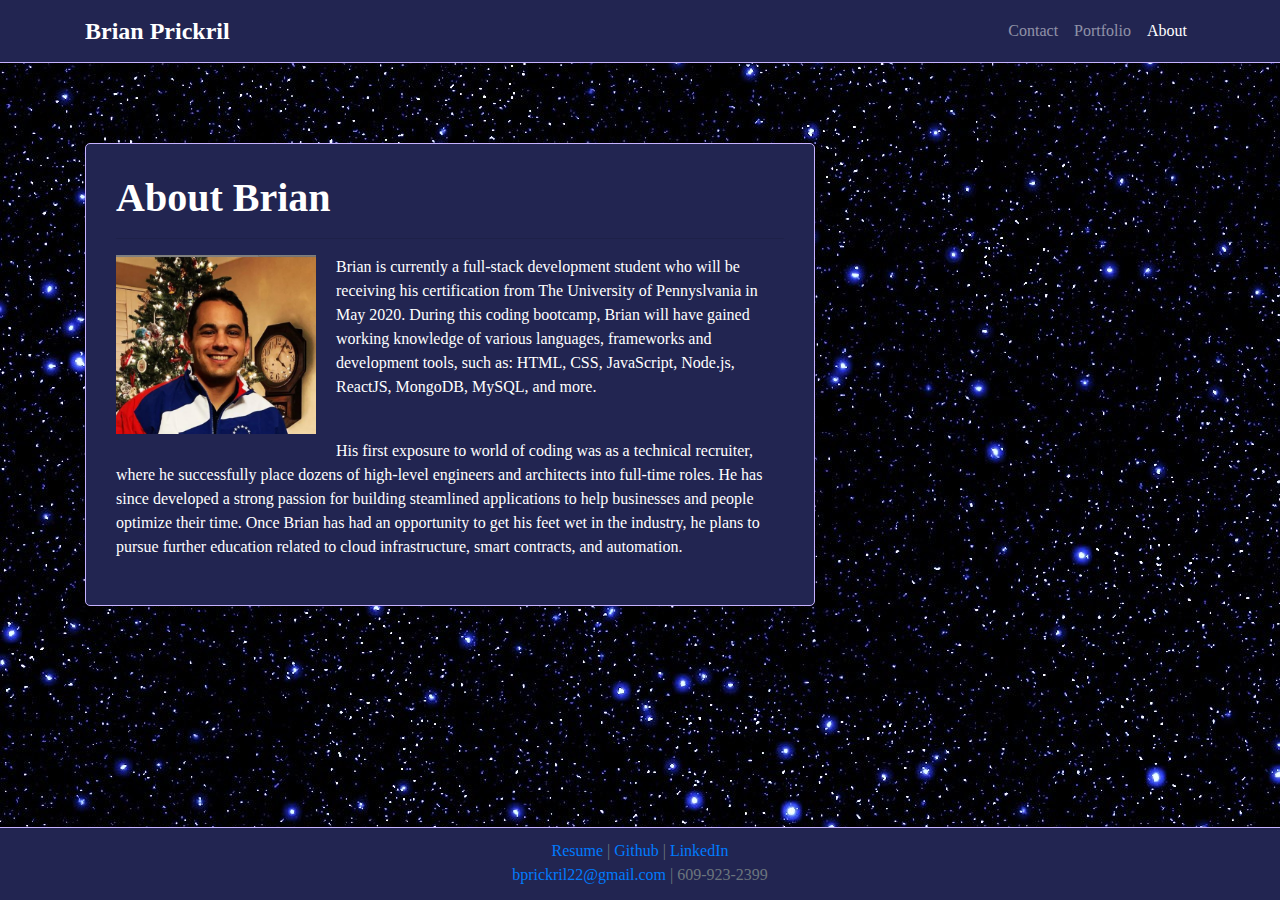
==== index.html @ f42a9e5c "fixed mobile responsiveness" ====
<!DOCTYPE html>
<html lang="en-us">

<head>
  <meta charset="UTF-8">
  <meta name="viewport" content="width=device-width, initial-scale=1.0">
  <meta http-equiv="X-UA-Compatible" content="ie=edge">
  <title>Brian Prickril's Developer Portfolio</title>
  <link rel="stylesheet" href="https://maxcdn.bootstrapcdn.com/bootstrap/4.0.0/css/bootstrap.min.css">
  <link rel="stylesheet" href="assets/css/styles.css" media="screen">
</head>

<body>

  <nav class="navbar navbar-expand-lg navbar-dark">
    <div class="container">
      <a class="navbar-brand" href="index.html" id="logo">Brian Prickril</a>
      <button class="navbar-toggler" type="button" data-toggle="collapse" data-target="#navbarTogglerDemo01"
        aria-controls="navbarTogglerDemo01" aria-expanded="false" aria-label="Toggle navigation">
        <span class="navbar-toggler-icon"></span>
      </button>
      <div class="collapse navbar-collapse" id="navbarTogglerDemo01">
        <ul class="navbar-nav ml-auto mt-2 mt-lg-0">
          <li class="nav-item">
            <a class="nav-link" href="contact.html">Contact</a>
          </li>
          <li class="nav-item">
            <a class="nav-link" href="portfolio.html">Portfolio</a>
          </li>
          <li class="nav-item active">
            <a class="nav-link" href="index.html">About</a>
          </li>
        </ul>
      </div>
    </div>
  </nav>

  <main class="container">
    <section class="row">
      <div class="col-md-8">
        <article class="block">
          <h1 class="block-header">About Brian</h1>
          <hr />
          <img src="assets/imgs/myphoto.png" alt="" id="about-image" />
          <p>   Brian is currently a full-stack development student who will be receiving his certification from The
            University of Pennyslvania in May 2020. During this coding bootcamp, Brian will have gained working
            knowledge of various languages, frameworks and development tools, such as: HTML, CSS, JavaScript, Node.js,
            ReactJS, MongoDB, MySQL, and more.</p>
          <br />
          <p>   His first exposure to world of coding was as a technical recruiter, where he successfully place dozens of
            high-level engineers and architects into full-time roles. He has since developed a strong passion for
            building steamlined applications to help businesses and people optimize their time. Once Brian has had an
            opportunity to get his feet wet in the industry, he plans to pursue further education related to cloud
            infrastructure, smart contracts, and automation.
          </p>
        </article>
      </div>
    </section>
  </main>

  <footer class="footer">
    <div class="two-toned-footer-color">
    <p class="text-muted text-muted-footer text-center">
      <a href="assets/imgs/myresume.pdf">Resume</a> | 
      <a href="https://github.com/brianp22">Github</a> | 
      <a href="https://www.linkedin.com/in/brianprickril/">LinkedIn</a>
    </br>
      <a href="mailto: bprickril22@gmai.com">bprickril22@gmail.com</a>
      | 609-923-2399
    </p>
  </div>
  </footer>

  <script type="text/javascript" src="https://cdnjs.cloudflare.com/ajax/libs/jquery/3.2.1/jquery.min.js"></script>
  <script src="https://maxcdn.bootstrapcdn.com/bootstrap/4.0.0/js/bootstrap.min.js"></script>

</body>

</html>
---- assets/css/styles.css ----
body {
  font-family: Georgia, 'Times New Roman', Times, serif;
  background-image: url("../imgs/stars_background.jpg");
  color: white;
}

html {
  position: relative;
  min-height: 100%;
}

main {
  margin: 80px 0;
}

hr {
  color: #222551;
}

.container {
  border-radius: 10px;
  flex-wrap: wrap;

}

.block {
  background-color: #222551;
  border-radius: 5px;
  border: solid 1px rgb(198, 178, 255);;
  padding: 30px;
  margin-bottom: 30px;
}

.block-header {
  color: white;
  font-family: Georgia, Times, "Times New Roman", serif;
  font-weight: bold;
}

#logo {
  font-family: Georgia, Times, "Times New Roman", serif;
  font-size: 24px;
  font-weight: bold;
  color: white;
  background: #222551;
}

.navbar {
  background: #222551;
  border-bottom: solid 1px rgb(198, 178, 255);
  ;
}

.connect-header {
  font-size: 25px;
}

.connect-photo {
  width: 55px;
  height: 55px;
}

#images {
  padding-top: 15px;
  text-align: center;
}

.card-title {
  color: #222551;
  display: block;
}

.card-body {
  padding-top: .5rem;
  color: #222551;
  margin-bottom: -26px;
  display: flex;
  justify-content: center;
}

.btn {
  background-color: #222551;
  color: white;
}

.btn:hover {
  background-color: white;
  color: #222522;
  border: 1px solid #222551;
}

.button-div {
  display: flex;
  align-items: center;
  justify-content: space-evenly;
  padding-bottom: .5rem;
}

.card-img-top {
  width: 100%;
  height: 20vw;
  object-fit: cover;
}

.card {
  color: #222551;
}
 
.footer {
  position: absolute;
  bottom: 0;
  width: 100%;
  height: 73px;
  background-color: #222551;
  border-top: solid 1px rgb(198, 178, 255);
}

.text-muted-footer {
  color: #fff;
  margin-top: 8px;
}

.two-toned-footer-color {
  height: 6px;
  padding-top: 3px;
  background-color: #222551;
}

.about-me-header {
  margin-bottom: 33px;
  font-family: Georgia, Times, "Times New Roman", serif;
  font-size: 32px;
  font-weight: bold;
  color: #222551;
}

#about-image {
  float: left;
  width: 200px;
  margin: 0 20px 10px 0;
}

.port-image {
  margin: 20px auto;
}

.form-control {
  border-radius: 0;
  min-width: 100%;
  max-width: 100%;
}

.submit-btn {
  padding: 15px 30px;
  font-size: 16px;
  font-weight: lighter;
  color: #fff;
  background-color:rgb(198, 178, 255);
  border: 0;
}

.submit-btn:hover {
  opacity: .7;
}

@media only screen and (max-width: 767px) {
  .navbar-header {
    background-color: #222551;
  }
  .card-img-top {
    height: 40vw;
  }
}
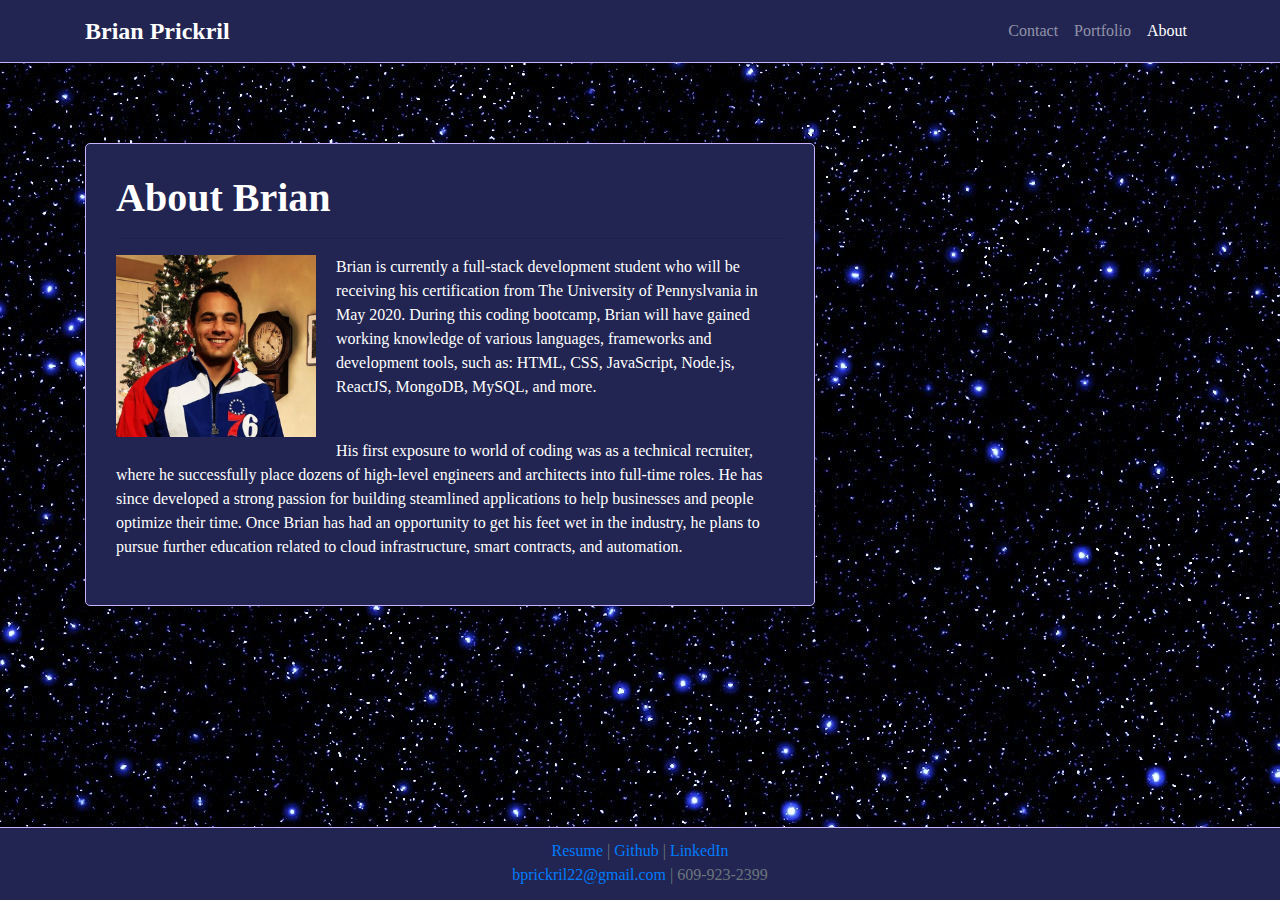
==== commit 4023aec4: "photo" ====
--- a/index.html
+++ b/index.html
@@ -41,7 +41,7 @@
         <article class="block">
           <h1 class="block-header">About Brian</h1>
           <hr />
-          <img src="assets/imgs/myphoto.png" alt="" id="about-image" />
+          <img src="assets/imgs/mypic.png" alt="" id="about-image" />
           <p>   Brian is currently a full-stack development student who will be receiving his certification from The
             University of Pennyslvania in May 2020. During this coding bootcamp, Brian will have gained working
             knowledge of various languages, frameworks and development tools, such as: HTML, CSS, JavaScript, Node.js,
@@ -65,7 +65,7 @@
       <a href="https://github.com/brianp22">Github</a> | 
       <a href="https://www.linkedin.com/in/brianprickril/">LinkedIn</a>
     </br>
-      <a href="mailto: bprickril22@gmai.com">bprickril22@gmail.com</a>
+      <a href="mailto: bprickril22@gmail.com">bprickril22@gmail.com</a>
       | 609-923-2399
     </p>
   </div>
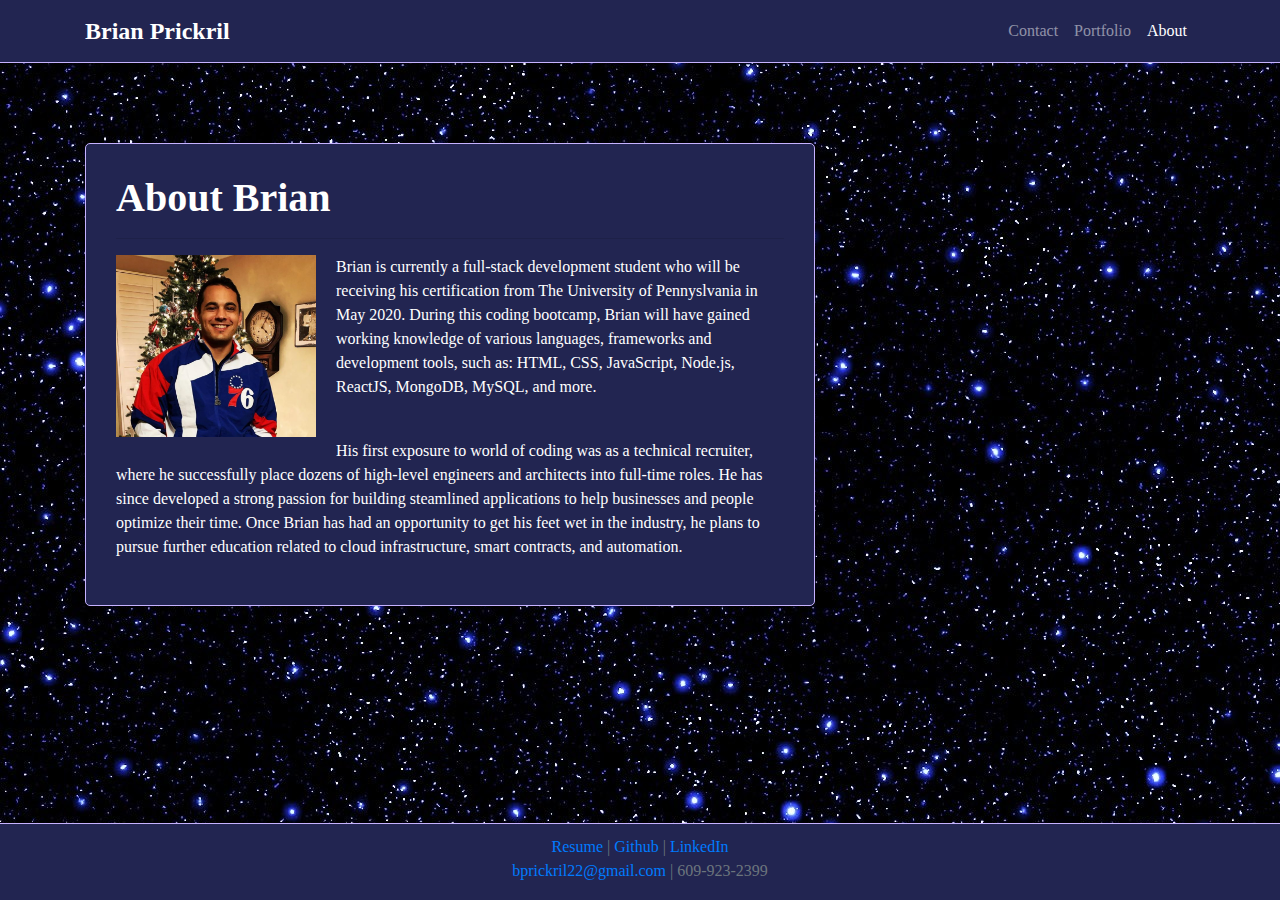
==== commit 4bb63b07: "last changes" ====
--- a/index.html
+++ b/index.html
@@ -40,8 +40,8 @@
       <div class="col-md-8">
         <article class="block">
           <h1 class="block-header">About Brian</h1>
-          <hr />
-          <img src="assets/imgs/mypic.png" alt="" id="about-image" />
+          <hr/>
+          <img class="about-picture" src="assets/imgs/photo.png" alt="biophoto" id="about-image" />
           <p>   Brian is currently a full-stack development student who will be receiving his certification from The
             University of Pennyslvania in May 2020. During this coding bootcamp, Brian will have gained working
             knowledge of various languages, frameworks and development tools, such as: HTML, CSS, JavaScript, Node.js,
--- a/assets/css/styles.css
+++ b/assets/css/styles.css
@@ -110,7 +110,7 @@
   position: absolute;
   bottom: 0;
   width: 100%;
-  height: 73px;
+  height: 77px;
   background-color: #222551;
   border-top: solid 1px rgb(198, 178, 255);
 }
@@ -170,4 +170,7 @@
   .card-img-top {
     height: 40vw;
   }
+  .about-picture {
+    display: block;
+  }
 }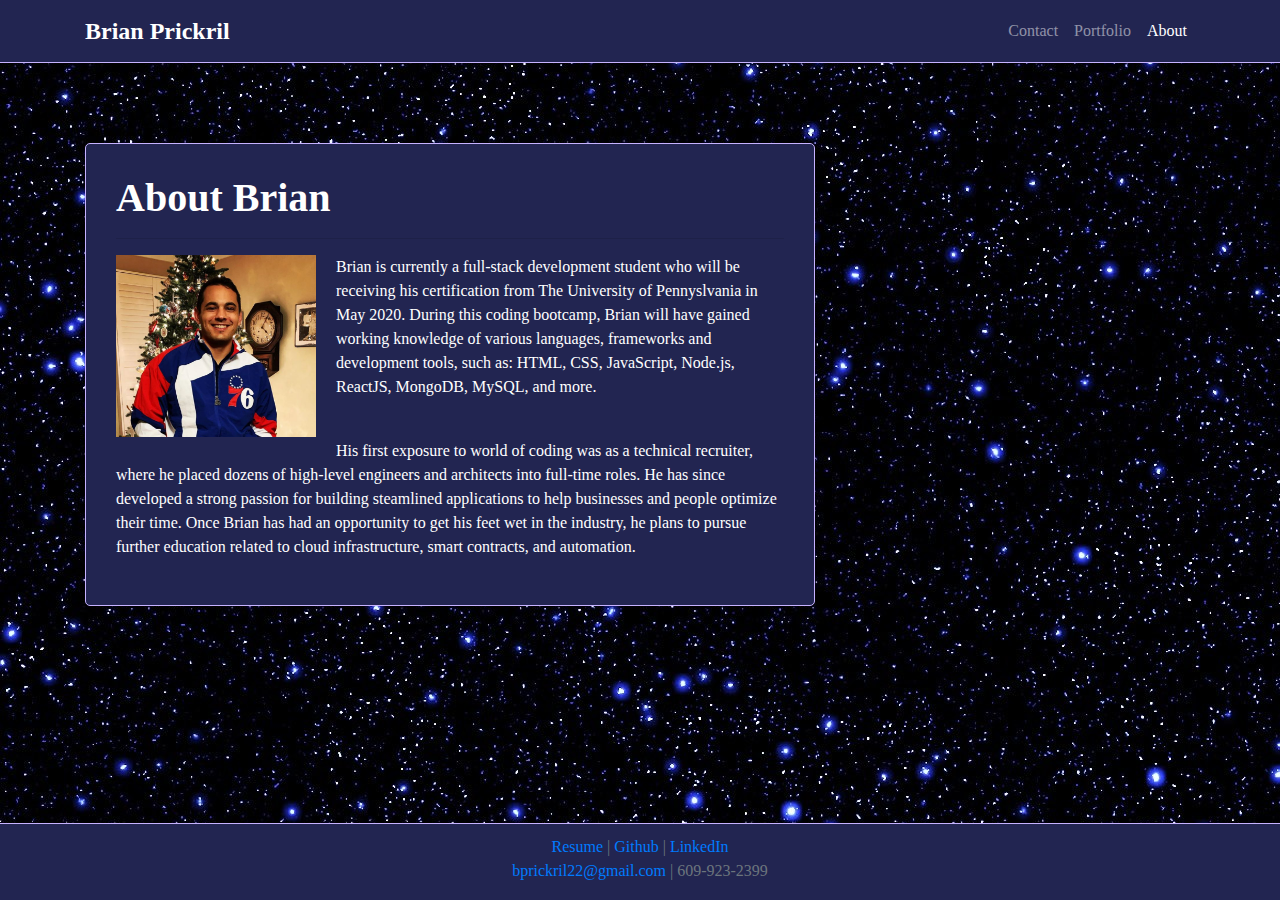
==== commit b0c7e8bb: "fixed typo" ====
--- a/index.html
+++ b/index.html
@@ -47,7 +47,7 @@
             knowledge of various languages, frameworks and development tools, such as: HTML, CSS, JavaScript, Node.js,
             ReactJS, MongoDB, MySQL, and more.</p>
           <br />
-          <p>   His first exposure to world of coding was as a technical recruiter, where he successfully place dozens of
+          <p>   His first exposure to world of coding was as a technical recruiter, where he placed dozens of
             high-level engineers and architects into full-time roles. He has since developed a strong passion for
             building steamlined applications to help businesses and people optimize their time. Once Brian has had an
             opportunity to get his feet wet in the industry, he plans to pursue further education related to cloud
@@ -61,7 +61,7 @@
   <footer class="footer">
     <div class="two-toned-footer-color">
     <p class="text-muted text-muted-footer text-center">
-      <a href="assets/imgs/myresume.pdf">Resume</a> | 
+      <a href="assets/imgs/brian_resume.pdf">Resume</a> | 
       <a href="https://github.com/brianp22">Github</a> | 
       <a href="https://www.linkedin.com/in/brianprickril/">LinkedIn</a>
     </br>
--- a/assets/css/styles.css
+++ b/assets/css/styles.css
@@ -98,7 +98,7 @@
 
 .card-img-top {
   width: 100%;
-  height: 20vw;
+  height: 15vw;
   object-fit: cover;
 }
 
@@ -173,4 +173,4 @@
   .about-picture {
     display: block;
   }
-}+}
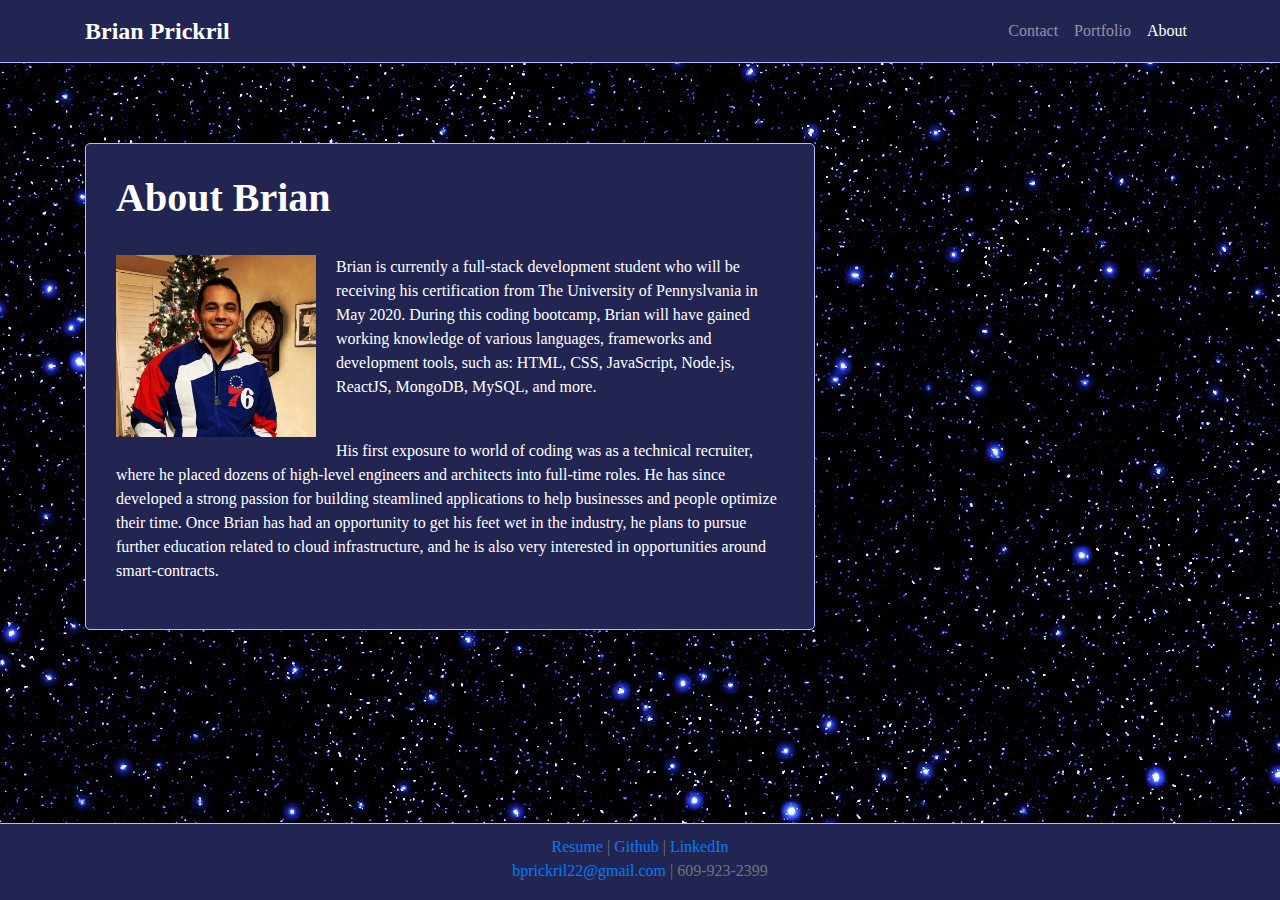
==== commit cf6152c0: "added note taker app and new resume" ====
--- a/index.html
+++ b/index.html
@@ -51,7 +51,7 @@
             high-level engineers and architects into full-time roles. He has since developed a strong passion for
             building steamlined applications to help businesses and people optimize their time. Once Brian has had an
             opportunity to get his feet wet in the industry, he plans to pursue further education related to cloud
-            infrastructure, smart contracts, and automation.
+            infrastructure, and he is also very interested in opportunities around smart-contracts.
           </p>
         </article>
       </div>
@@ -61,7 +61,7 @@
   <footer class="footer">
     <div class="two-toned-footer-color">
     <p class="text-muted text-muted-footer text-center">
-      <a href="assets/imgs/brian_resume.pdf">Resume</a> | 
+      <a href="assets/imgs/Resume_Brian_Prickril.pdf">Resume</a> | 
       <a href="https://github.com/brianp22">Github</a> | 
       <a href="https://www.linkedin.com/in/brianprickril/">LinkedIn</a>
     </br>
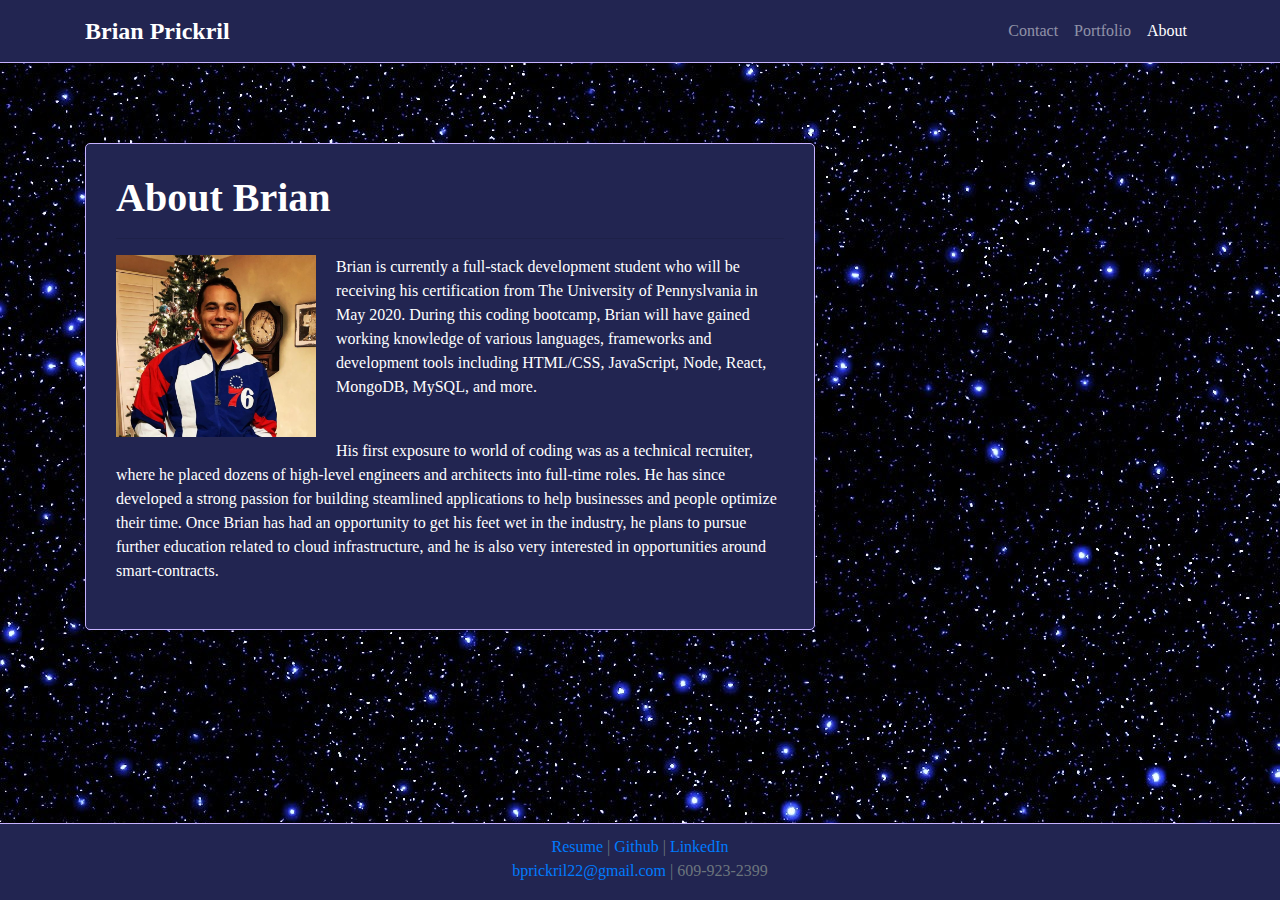
==== commit 909f2cd3: "updated resume" ====
--- a/index.html
+++ b/index.html
@@ -44,8 +44,8 @@
           <img class="about-picture" src="assets/imgs/photo.png" alt="biophoto" id="about-image" />
           <p>   Brian is currently a full-stack development student who will be receiving his certification from The
             University of Pennyslvania in May 2020. During this coding bootcamp, Brian will have gained working
-            knowledge of various languages, frameworks and development tools, such as: HTML, CSS, JavaScript, Node.js,
-            ReactJS, MongoDB, MySQL, and more.</p>
+            knowledge of various languages, frameworks and development tools including HTML/CSS, JavaScript, Node,
+            React, MongoDB, MySQL, and more.</p>
           <br />
           <p>   His first exposure to world of coding was as a technical recruiter, where he placed dozens of
             high-level engineers and architects into full-time roles. He has since developed a strong passion for
@@ -61,7 +61,7 @@
   <footer class="footer">
     <div class="two-toned-footer-color">
     <p class="text-muted text-muted-footer text-center">
-      <a href="assets/imgs/Resume_Brian_Prickril.pdf">Resume</a> | 
+      <a href="assets/imgs/Resume_Brian_Prickril_copy.pdf">Resume</a> | 
       <a href="https://github.com/brianp22">Github</a> | 
       <a href="https://www.linkedin.com/in/brianprickril/">LinkedIn</a>
     </br>
